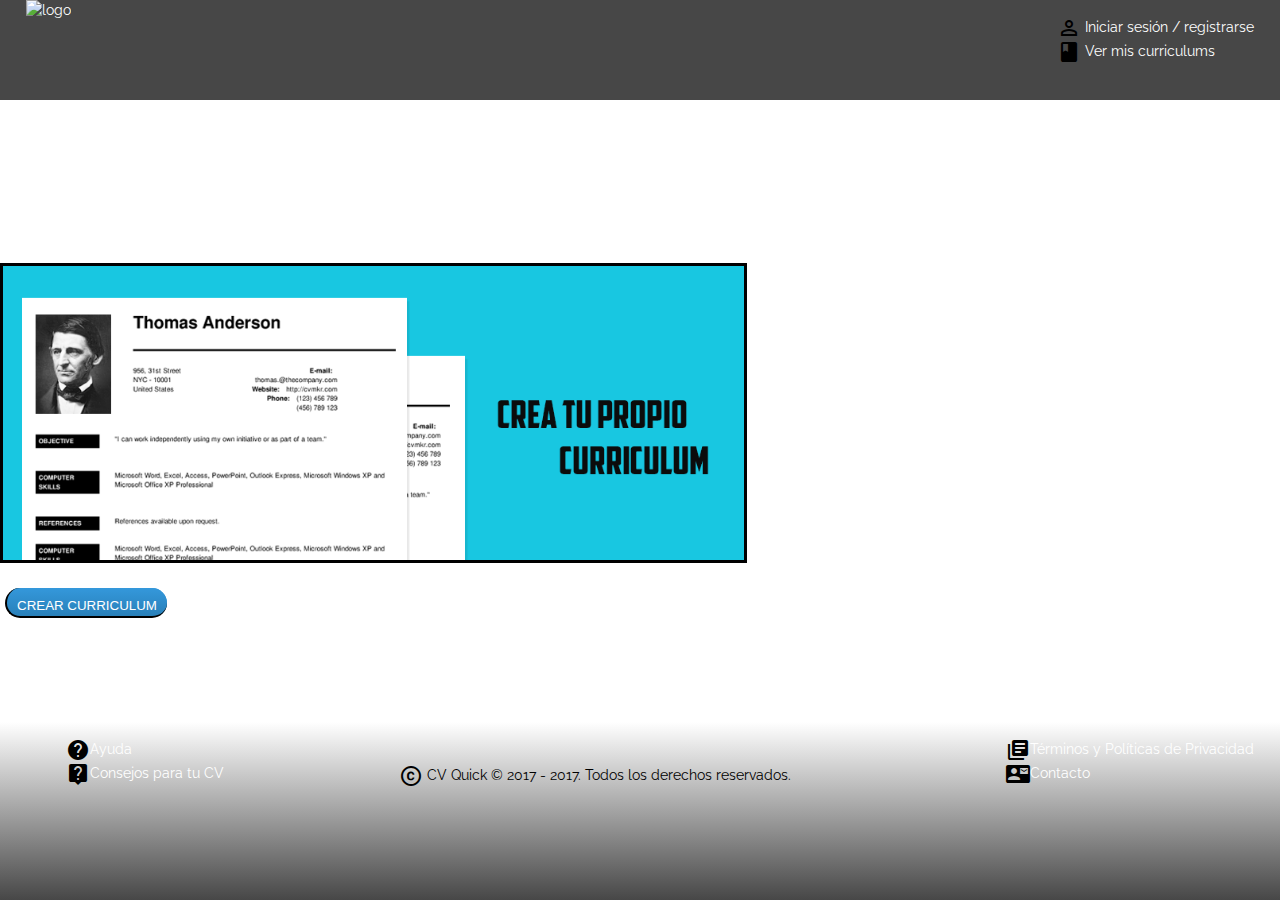
==== index.html @ f36a418d "arreglado footer y añadido icono" ====
<!DOCTYPE html>
<html lang="es_ES">
<head>
    <meta charset="UTF-8">
    <title>Index</title>
    <link rel="stylesheet" href="css/style.css">
    <link rel="stylesheet" type="text/css" href="//fonts.googleapis.com/css?family=Raleway" />
    <link href="https://fonts.googleapis.com/icon?family=Material+Icons"
          rel="stylesheet">
    <link rel="icon" type="image/png" href="images/logo.png" />
</head>
<body  >
<section id="SectionHeader">
    <header id="MainHeader">
        <div class="logo">
            <a href="index.html" class="logo">
                <img src="images/logo.png" alt="logo" class="logo">
            </a>
        </div>
        <div class="navegacion-principal">
            <nav class="nav navegacion-principal" id="MenuNavegacion">
                <ul>
                    <li><i class="material-icons">perm_identity</i><a href="login.html"> Iniciar sesión /
                        registrarse </a></li>
                    <li><i class="material-icons">book</i><a href="mis_curriculums.html"> Ver mis curriculums </a></li>
                </ul>
            </nav>
        </div>
    </header>
</section>

    <div class="slider">
        <ul>
            <li><img src="images/ImagenSlider1.png" alt=""></li>
            <li><img src="images/ImagenSlider2.png" alt=""></li>
            <li><img src="images/ImagenSlider3.png" alt=""></li>
            <li><img src="images/ImagenSlider4.png" alt=""></li>            
        </ul>
        <input type="submit" value="CREAR CURRICULUM" onclick = "location='Formulario.html'"/>
    </div>


<section id="SectionFooter">
    <footer>
        <div class="content friendly">
            <ul class="links">
                <li><i class="material-icons">help</i><a href="#">Ayuda</a></li>
                <li><i class="material-icons">live_help</i><a href="#">Consejos para tu CV</a></li>
            </ul>
        </div>
        <div class="reserved">
            <p class="copyright">
                <i class="material-icons">copyright</i> <span translate="no ">CV Quick</span> © 2017 -
                2017. Todos
                los derechos reservados.
            </p>
        </div>
        <div class="bar">
            <div class="content">
                <!--Aqui usamos el 'translate=no' para lo que es nuestra Marca, no queremos que la traduzca-->
                <ul class="terminos">
                    <li><i class="material-icons">library_books</i><a href="#">Términos y Políticas de
                        Privacidad</a>
                    </li>
                    <li><i class="material-icons">contact_mail</i><a href="contacto.html">Contacto</a></li>
                </ul>
            </div>
        </div>
    </footer>
</section></body>
</body>
</html>
---- css/style.css ----
html {
    height: 100%;
    box-sizing: border-box;
}

*,
*:before,
*:after {
    box-sizing: inherit;
}

body {
    position: relative;
    margin: 0;
    min-height: 100%;
    display: grid;
    grid-template-columns: repeat(12, 1fr);
    background-image: url("../images/fondoformulario.png");
}

/*
Al header le damos toda una fila, dividimos sus elementos y le damos un gradiente de negro a blanco.
 */
#SectionHeader {
    grid-column: 1 / span 12;

    height: 100px;

    background: #474747; /* For browsers that do not support gradients */
    /*background: -webkit-linear-gradient(black, darkgrey, white); !* For Safari 5.1 to 6.0 *!*/
    /*background: -o-linear-gradient(black, darkgrey, white); !* For Opera 11.1 to 12.0 *!*/
    /*background: -moz-linear-gradient(black, darkgrey, white); !* For Firefox 3.6 to 15 *!*/
    /*background: linear-gradient(black, darkgrey, white); !* Standard syntax *!*/

}

header {

    display: flex;
    align-items: flex-start;
    justify-content: space-between;

    padding: 0 2%;
}

#SectionFooter {
    margin-top: 50px;
    justify-content: space-between;

    grid-column-start: 1;
    grid-column-end: 13;

    background: #474747; /* For browsers that do not support gradients */
    background: -webkit-linear-gradient(rgba(71, 71, 71, 0), #474747); /* For Safari 5.1 to 6.0 */
    background: -o-linear-gradient(rgba(71, 71, 71, 0), #474747); /* For Opera 11.1 to 12.0 */
    background: -moz-linear-gradient(rgba(71, 71, 71, 0), #474747); /* For Firefox 3.6 to 15 */
    background: linear-gradient(rgba(71, 71, 71, 0), #474747); /* Standard syntax */
}

Footer {
    display: flex;
    align-items: flex-end;
    justify-content: space-between;

    padding: 0 2%;

}

#SectionContainer {
    grid-column: 3 / 11;
    color: white;
}

.logo {
    max-width: 100px;
    width: 90%;
}

li.title {
    font-size: 2em;
    list-style: none;
}

.links li a, .terminos li a, .navegacion-principal ul li a {
    color: white;
}

.links li, .terminos li, .navegacion-principal ul li {
    list-style: none;
}

.links li a:hover, .terminos li a:hover, .navegacion-principal ul li a:hover {
    color: blue;
}

.form-group {
    display: flex;
    align-items: flex-start;
    justify-content: space-between;
    color: white;
}

.titulo-form {
    width: 35%;
}

.inputs-form {
    width: 65%;
}

input {
    text-align: center;
    border-top: 0;
    border-style: solid none solid solid
}

table {
    width: 100%;
    text-align: center;
    border-collapse: collapse;
}

.titulo-tabla {
    padding-bottom: 1em;
    border-bottom: 5px solid black;;
    border-collapse: collapse;
}

#Contacto {
    width: 100%;
    display: flex;
    justify-content: space-between;
}

.subsection {
    margin-top: 1em;
    color: white;
}

.subsection-contacto {
    width: 45%;
}

fieldset {
    height: 100%;
}

#FormularioContacto {
    height: 100%;
}

.derecha {
    float: right;
    clear: both;
}

.izquierda {
    float: left;
    clear: both;
}

.add, .submit {
    width: 20%;
}

input {
    height: 30px;
    margin: 5px;
}

i {
    vertical-align: middle;
}

a {
    color: white;
    text-decoration: none;
}

a:hover {
    color: blue;
}

a:visited {
    color: none;
}

/*// Definicion de todos los botones e input tipo submit*/
button, input[type=submit] {
    background: #3498db;
    background-image: -webkit-linear-gradient(top, #3498db, #2980b9);
    background-image: -moz-linear-gradient(top, #3498db, #2980b9);
    background-image: -ms-linear-gradient(top, #3498db, #2980b9);
    background-image: -o-linear-gradient(top, #3498db, #2980b9);
    background-image: linear-gradient(to bottom, #3498db, #2980b9);
    -webkit-border-radius: 28;
    -moz-border-radius: 28;
    border-radius: 28px;
    color: #ffffff;
    padding: 10px 10px 10px 10px;
    text-decoration: none;
}

button:hover, input[type=submit]:hover {
    background: #3cb0fd;
    background-image: -webkit-linear-gradient(top, #3cb0fd, #3498db);
    background-image: -moz-linear-gradient(top, #3cb0fd, #3498db);
    background-image: -ms-linear-gradient(top, #3cb0fd, #3498db);
    background-image: -o-linear-gradient(top, #3cb0fd, #3498db);
    background-image: linear-gradient(to bottom, #3cb0fd, #3498db);
    text-decoration: none;
}

p, label, td, a {
    font-family: Raleway;
    font-size: 14px;
    font-style: normal;
    font-variant: normal;
    font-weight: 400;
    line-height: 20px;
}

.subsection {
    border: solid black;
    background-color: rgba(237, 227, 255, 0.3);
    padding: 2em;
    margin: 2em
}

h3.title {
    text-align: center;
}

.submit {
    margin-left:3em;
}

.reserved{
    justify-content: center;
}

.slider{
    width: 700%;
    margin: auto;
    overflow: hidden;
    display:block;
    position:relative;
}

.slider ul{
    display: flex;
    padding : 0;
    width: 400%;

    animation: cambio 20s infinite;
}

.slider li{
    width: 100%;
    list-style: none;
}

.slider img{
    width: 100%;
    border: solid black;

}

@keyframes cambio {
    0% { margin-left: 0; }
    20% { margin-left: 0; }

    25% { margin-left: -100%; }
    45% { margin-left: -100%; }

    50% { margin-left: -200%; }
    70% { margin-left: -200%; }

    75% { margin-left:  -300%; }
    100% { margin-left: -300%; }
}

.slider{
    justify-self: center;
}
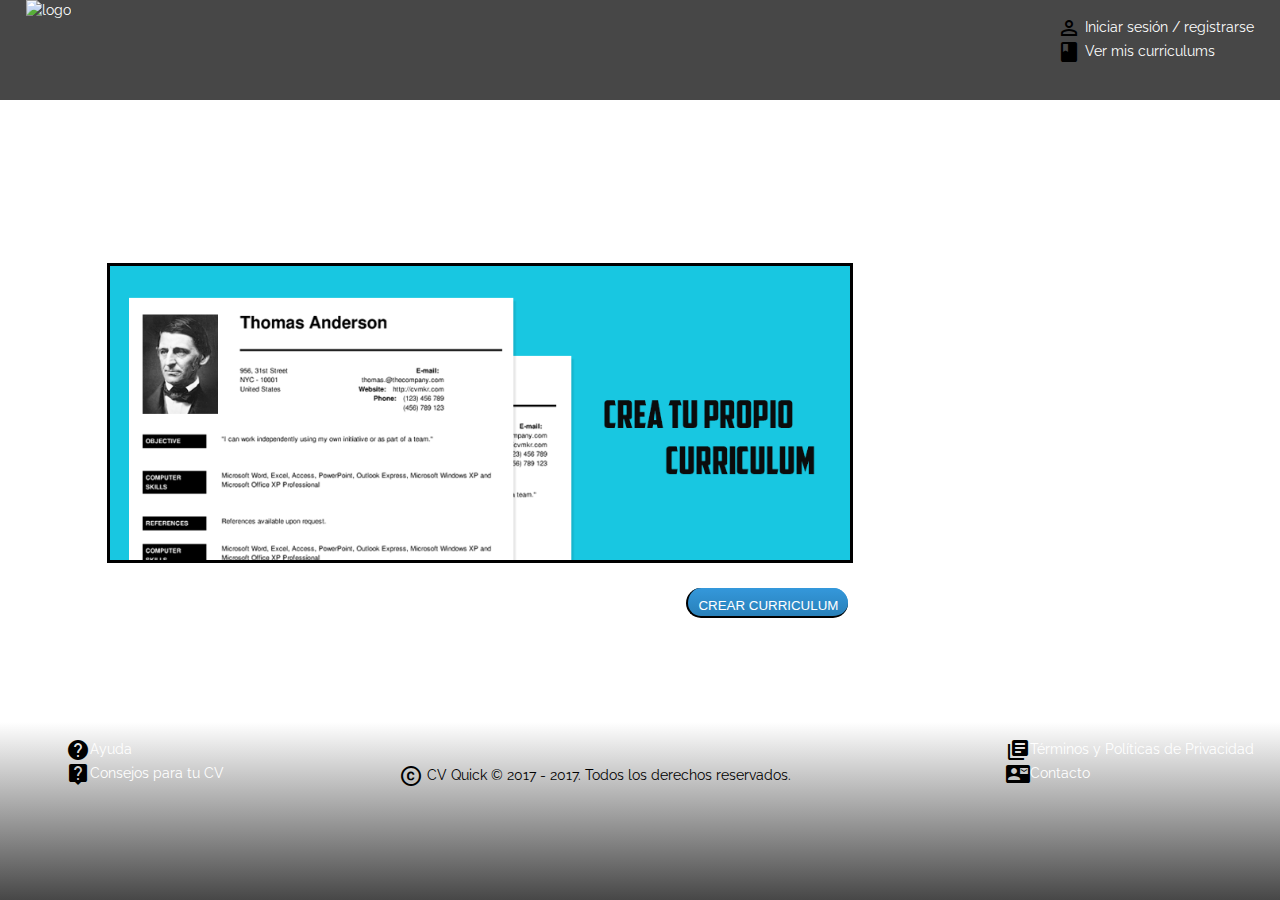
==== commit 275013e1: "make it better" ====
--- a/index.html
+++ b/index.html
@@ -1,72 +1,77 @@
 <!DOCTYPE html>
 <html lang="es_ES">
 <head>
-    <meta charset="UTF-8">
-    <title>Index</title>
-    <link rel="stylesheet" href="css/style.css">
-    <link rel="stylesheet" type="text/css" href="//fonts.googleapis.com/css?family=Raleway" />
-    <link href="https://fonts.googleapis.com/icon?family=Material+Icons"
-          rel="stylesheet">
-    <link rel="icon" type="image/png" href="images/logo.png" />
+  <meta charset="UTF-8">
+  <title>Index</title>
+  <link rel="stylesheet" href="css/style.css">
+  <link rel="stylesheet" type="text/css" href="//fonts.googleapis.com/css?family=Raleway"/>
+  <link href="https://fonts.googleapis.com/icon?family=Material+Icons"
+        rel="stylesheet">
+  <link rel="icon" type="image/png" href="images/logo.png"/>
 </head>
-<body  >
+<body>
 <section id="SectionHeader">
-    <header id="MainHeader">
-        <div class="logo">
-            <a href="index.html" class="logo">
-                <img src="images/logo.png" alt="logo" class="logo">
-            </a>
-        </div>
-        <div class="navegacion-principal">
-            <nav class="nav navegacion-principal" id="MenuNavegacion">
-                <ul>
-                    <li><i class="material-icons">perm_identity</i><a href="login.html"> Iniciar sesión /
-                        registrarse </a></li>
-                    <li><i class="material-icons">book</i><a href="mis_curriculums.html"> Ver mis curriculums </a></li>
-                </ul>
-            </nav>
-        </div>
-    </header>
+  <header id="MainHeader">
+    <div class="logo">
+      <a href="index.html" class="logo">
+        <img src="images/logo.png" alt="logo" class="logo">
+      </a>
+    </div>
+    <div class="navegacion-principal">
+      <nav class="nav navegacion-principal" id="MenuNavegacion">
+        <ul>
+          <li><i class="material-icons">perm_identity</i><a href="login.html"> Iniciar sesión /
+            registrarse </a></li>
+          <li><i class="material-icons">book</i><a href="mis_curriculums.html"> Ver mis
+            curriculums </a></li>
+        </ul>
+      </nav>
+    </div>
+  </header>
 </section>
 
-    <div class="slider">
-        <ul>
-            <li><img src="images/ImagenSlider1.png" alt=""></li>
-            <li><img src="images/ImagenSlider2.png" alt=""></li>
-            <li><img src="images/ImagenSlider3.png" alt=""></li>
-            <li><img src="images/ImagenSlider4.png" alt=""></li>            
-        </ul>
-        <input type="submit" value="CREAR CURRICULUM" onclick = "location='Formulario.html'"/>
-    </div>
+
+  <div class="slider">
+    <ul>
+      <li><img src="images/ImagenSlider1.png" alt=""></li>
+      <li><img src="images/ImagenSlider2.png" alt=""></li>
+      <li><img src="images/ImagenSlider3.png" alt=""></li>
+      <li><img src="images/ImagenSlider4.png" alt=""></li>
+    </ul>
+    <input type="submit" class="derecha" value="CREAR CURRICULUM"
+           onclick="location='Formulario.html'"/>
+
+</div>
 
 
 <section id="SectionFooter">
-    <footer>
-        <div class="content friendly">
-            <ul class="links">
-                <li><i class="material-icons">help</i><a href="#">Ayuda</a></li>
-                <li><i class="material-icons">live_help</i><a href="#">Consejos para tu CV</a></li>
-            </ul>
-        </div>
-        <div class="reserved">
-            <p class="copyright">
-                <i class="material-icons">copyright</i> <span translate="no ">CV Quick</span> © 2017 -
-                2017. Todos
-                los derechos reservados.
-            </p>
-        </div>
-        <div class="bar">
-            <div class="content">
-                <!--Aqui usamos el 'translate=no' para lo que es nuestra Marca, no queremos que la traduzca-->
-                <ul class="terminos">
-                    <li><i class="material-icons">library_books</i><a href="#">Términos y Políticas de
-                        Privacidad</a>
-                    </li>
-                    <li><i class="material-icons">contact_mail</i><a href="contacto.html">Contacto</a></li>
-                </ul>
-            </div>
-        </div>
-    </footer>
-</section></body>
+  <footer>
+    <div class="content friendly">
+      <ul class="links">
+        <li><i class="material-icons">help</i><a href="#">Ayuda</a></li>
+        <li><i class="material-icons">live_help</i><a href="#">Consejos para tu CV</a></li>
+      </ul>
+    </div>
+    <div class="reserved">
+      <p class="copyright">
+        <i class="material-icons">copyright</i> <span translate="no ">CV Quick</span> © 2017 -
+        2017. Todos
+        los derechos reservados.
+      </p>
+    </div>
+    <div class="bar">
+      <div class="content">
+        <!--Aqui usamos el 'translate=no' para lo que es nuestra Marca, no queremos que la traduzca-->
+        <ul class="terminos">
+          <li><i class="material-icons">library_books</i><a href="#">Términos y Políticas de
+            Privacidad</a>
+          </li>
+          <li><i class="material-icons">contact_mail</i><a href="contacto.html">Contacto</a></li>
+        </ul>
+      </div>
+    </div>
+  </footer>
+</section>
+</body>
 </body>
 </html>--- a/css/style.css
+++ b/css/style.css
@@ -1,286 +1,300 @@
 
 html {
-    height: 100%;
-    box-sizing: border-box;
+  height: 100%;
+  box-sizing: border-box;
 }
 
 *,
 *:before,
 *:after {
-    box-sizing: inherit;
+  box-sizing: inherit;
 }
 
 body {
-    position: relative;
-    margin: 0;
-    min-height: 100%;
-    display: grid;
-    grid-template-columns: repeat(12, 1fr);
-    background-image: url("../images/fondoformulario.png");
+  position: relative;
+  margin: 0;
+  min-height: 100%;
+  display: grid;
+  grid-template-columns: repeat(12, 1fr);
+  background-image: url("../images/fondoformulario.png");
 }
 
 /*
 Al header le damos toda una fila, dividimos sus elementos y le damos un gradiente de negro a blanco.
  */
 #SectionHeader {
-    grid-column: 1 / span 12;
-
-    height: 100px;
-
-    background: #474747; /* For browsers that do not support gradients */
-    /*background: -webkit-linear-gradient(black, darkgrey, white); !* For Safari 5.1 to 6.0 *!*/
-    /*background: -o-linear-gradient(black, darkgrey, white); !* For Opera 11.1 to 12.0 *!*/
-    /*background: -moz-linear-gradient(black, darkgrey, white); !* For Firefox 3.6 to 15 *!*/
-    /*background: linear-gradient(black, darkgrey, white); !* Standard syntax *!*/
+  grid-column: 1 / span 12;
+
+  height: 100px;
+
+  background: #474747; /* For browsers that do not support gradients */
+  /*background: -webkit-linear-gradient(black, darkgrey, white); !* For Safari 5.1 to 6.0 *!*/
+  /*background: -o-linear-gradient(black, darkgrey, white); !* For Opera 11.1 to 12.0 *!*/
+  /*background: -moz-linear-gradient(black, darkgrey, white); !* For Firefox 3.6 to 15 *!*/
+  /*background: linear-gradient(black, darkgrey, white); !* Standard syntax *!*/
 
 }
 
 header {
 
-    display: flex;
-    align-items: flex-start;
-    justify-content: space-between;
-
-    padding: 0 2%;
+  display: flex;
+  align-items: flex-start;
+  justify-content: space-between;
+
+  padding: 0 2%;
 }
 
 #SectionFooter {
-    margin-top: 50px;
-    justify-content: space-between;
-
-    grid-column-start: 1;
-    grid-column-end: 13;
-
-    background: #474747; /* For browsers that do not support gradients */
-    background: -webkit-linear-gradient(rgba(71, 71, 71, 0), #474747); /* For Safari 5.1 to 6.0 */
-    background: -o-linear-gradient(rgba(71, 71, 71, 0), #474747); /* For Opera 11.1 to 12.0 */
-    background: -moz-linear-gradient(rgba(71, 71, 71, 0), #474747); /* For Firefox 3.6 to 15 */
-    background: linear-gradient(rgba(71, 71, 71, 0), #474747); /* Standard syntax */
+  margin-top: 50px;
+  justify-content: space-between;
+
+  grid-column-start: 1;
+  grid-column-end: 13;
+
+  background: #474747; /* For browsers that do not support gradients */
+  background: -webkit-linear-gradient(rgba(71, 71, 71, 0), #474747); /* For Safari 5.1 to 6.0 */
+  background: -o-linear-gradient(rgba(71, 71, 71, 0), #474747); /* For Opera 11.1 to 12.0 */
+  background: -moz-linear-gradient(rgba(71, 71, 71, 0), #474747); /* For Firefox 3.6 to 15 */
+  background: linear-gradient(rgba(71, 71, 71, 0), #474747); /* Standard syntax */
 }
 
 Footer {
-    display: flex;
-    align-items: flex-end;
-    justify-content: space-between;
-
-    padding: 0 2%;
+  display: flex;
+  align-items: flex-end;
+  justify-content: space-between;
+
+  padding: 0 2%;
 
 }
 
 #SectionContainer {
-    grid-column: 3 / 11;
-    color: white;
+  grid-column: 3 / 11;
+  color: white;
 }
 
 .logo {
-    max-width: 100px;
-    width: 90%;
+  max-width: 100px;
+  width: 90%;
 }
 
 li.title {
-    font-size: 2em;
-    list-style: none;
+  font-size: 2em;
+  list-style: none;
 }
 
 .links li a, .terminos li a, .navegacion-principal ul li a {
-    color: white;
+  color: white;
 }
 
 .links li, .terminos li, .navegacion-principal ul li {
-    list-style: none;
+  list-style: none;
 }
 
 .links li a:hover, .terminos li a:hover, .navegacion-principal ul li a:hover {
-    color: blue;
+  color: blue;
 }
 
 .form-group {
-    display: flex;
-    align-items: flex-start;
-    justify-content: space-between;
-    color: white;
+  display: flex;
+  align-items: flex-start;
+  justify-content: space-between;
+  color: white;
 }
 
 .titulo-form {
-    width: 35%;
+  width: 35%;
 }
 
 .inputs-form {
-    width: 65%;
+  width: 65%;
 }
 
 input {
-    text-align: center;
-    border-top: 0;
-    border-style: solid none solid solid
+  text-align: center;
+  border-top: 0;
+  border-style: solid none solid solid
 }
 
 table {
-    width: 100%;
-    text-align: center;
-    border-collapse: collapse;
+  width: 100%;
+  text-align: center;
+  border-collapse: collapse;
 }
 
 .titulo-tabla {
-    padding-bottom: 1em;
-    border-bottom: 5px solid black;;
-    border-collapse: collapse;
+  padding-bottom: 1em;
+  border-bottom: 5px solid black;;
+  border-collapse: collapse;
 }
 
 #Contacto {
-    width: 100%;
-    display: flex;
-    justify-content: space-between;
+  width: 100%;
+  display: flex;
+  justify-content: space-between;
 }
 
 .subsection {
-    margin-top: 1em;
-    color: white;
+  margin-top: 1em;
+  color: white;
 }
 
 .subsection-contacto {
-    width: 45%;
+  width: 45%;
 }
 
 fieldset {
-    height: 100%;
+  height: 100%;
 }
 
 #FormularioContacto {
-    height: 100%;
+  height: 100%;
 }
 
 .derecha {
-    float: right;
-    clear: both;
+  float: right;
+  clear: both;
 }
 
 .izquierda {
-    float: left;
-    clear: both;
+  float: left;
+  clear: both;
 }
 
 .add, .submit {
-    width: 20%;
+  width: 20%;
 }
 
 input {
-    height: 30px;
-    margin: 5px;
+  height: 30px;
+  margin: 5px;
 }
 
 i {
-    vertical-align: middle;
+  vertical-align: middle;
 }
 
 a {
-    color: white;
-    text-decoration: none;
+  color: white;
+  text-decoration: none;
 }
 
 a:hover {
-    color: blue;
+  color: blue;
 }
 
 a:visited {
-    color: none;
+  color: none;
 }
 
 /*// Definicion de todos los botones e input tipo submit*/
 button, input[type=submit] {
-    background: #3498db;
-    background-image: -webkit-linear-gradient(top, #3498db, #2980b9);
-    background-image: -moz-linear-gradient(top, #3498db, #2980b9);
-    background-image: -ms-linear-gradient(top, #3498db, #2980b9);
-    background-image: -o-linear-gradient(top, #3498db, #2980b9);
-    background-image: linear-gradient(to bottom, #3498db, #2980b9);
-    -webkit-border-radius: 28;
-    -moz-border-radius: 28;
-    border-radius: 28px;
-    color: #ffffff;
-    padding: 10px 10px 10px 10px;
-    text-decoration: none;
+  background: #3498db;
+  background-image: -webkit-linear-gradient(top, #3498db, #2980b9);
+  background-image: -moz-linear-gradient(top, #3498db, #2980b9);
+  background-image: -ms-linear-gradient(top, #3498db, #2980b9);
+  background-image: -o-linear-gradient(top, #3498db, #2980b9);
+  background-image: linear-gradient(to bottom, #3498db, #2980b9);
+  -webkit-border-radius: 28;
+  -moz-border-radius: 28;
+  border-radius: 28px;
+  color: #ffffff;
+  padding: 10px 10px 10px 10px;
+  text-decoration: none;
 }
 
 button:hover, input[type=submit]:hover {
-    background: #3cb0fd;
-    background-image: -webkit-linear-gradient(top, #3cb0fd, #3498db);
-    background-image: -moz-linear-gradient(top, #3cb0fd, #3498db);
-    background-image: -ms-linear-gradient(top, #3cb0fd, #3498db);
-    background-image: -o-linear-gradient(top, #3cb0fd, #3498db);
-    background-image: linear-gradient(to bottom, #3cb0fd, #3498db);
-    text-decoration: none;
+  background: #3cb0fd;
+  background-image: -webkit-linear-gradient(top, #3cb0fd, #3498db);
+  background-image: -moz-linear-gradient(top, #3cb0fd, #3498db);
+  background-image: -ms-linear-gradient(top, #3cb0fd, #3498db);
+  background-image: -o-linear-gradient(top, #3cb0fd, #3498db);
+  background-image: linear-gradient(to bottom, #3cb0fd, #3498db);
+  text-decoration: none;
 }
 
 p, label, td, a {
-    font-family: Raleway;
-    font-size: 14px;
-    font-style: normal;
-    font-variant: normal;
-    font-weight: 400;
-    line-height: 20px;
-}
-
-.subsection {
-    border: solid black;
-    background-color: rgba(237, 227, 255, 0.3);
-    padding: 2em;
-    margin: 2em
+  font-family: Raleway;
+  font-size: 14px;
+  font-style: normal;
+  font-variant: normal;
+  font-weight: 400;
+  line-height: 20px;
+}
+
+.subsection, #Contacto {
+  border: solid black;
+  background-color: rgba(237, 227, 255, 0.3);
+  padding: 2em;
+  margin: 2em
 }
 
 h3.title {
-    text-align: center;
+  text-align: center;
 }
 
 .submit {
-    margin-left:3em;
-}
-
-.reserved{
-    justify-content: center;
-}
-
-.slider{
-    width: 700%;
-    margin: auto;
-    overflow: hidden;
-    display:block;
-    position:relative;
-}
-
-.slider ul{
-    display: flex;
-    padding : 0;
-    width: 400%;
-
-    animation: cambio 20s infinite;
-}
-
-.slider li{
-    width: 100%;
-    list-style: none;
-}
-
-.slider img{
-    width: 100%;
-    border: solid black;
+  margin-left: 3em;
+}
+
+.reserved {
+  justify-content: center;
+}
+
+
+.slider {
+  width: 700%;
+  margin: auto;
+  overflow: hidden;
+  display: inline-block;
+  grid-column-start: 2;
+}
+
+.slider ul {
+  display: flex;
+  padding: 0;
+  width: 400%;
+
+  animation: cambio 20s infinite;
+}
+
+.slider li {
+  width: 100%;
+  list-style: none;
+}
+
+.slider img {
+  width: 100%;
+  border: solid black;
 
 }
 
 @keyframes cambio {
-    0% { margin-left: 0; }
-    20% { margin-left: 0; }
-
-    25% { margin-left: -100%; }
-    45% { margin-left: -100%; }
-
-    50% { margin-left: -200%; }
-    70% { margin-left: -200%; }
-
-    75% { margin-left:  -300%; }
-    100% { margin-left: -300%; }
-}
-
-.slider{
-    justify-self: center;
-}+  0% {
+    margin-left: 0;
+  }
+  20% {
+    margin-left: 0;
+  }
+
+  25% {
+    margin-left: -100%;
+  }
+  45% {
+    margin-left: -100%;
+  }
+
+  50% {
+    margin-left: -200%;
+  }
+  70% {
+    margin-left: -200%;
+  }
+
+  75% {
+    margin-left: -300%;
+  }
+  100% {
+    margin-left: -300%;
+  }
+}
+
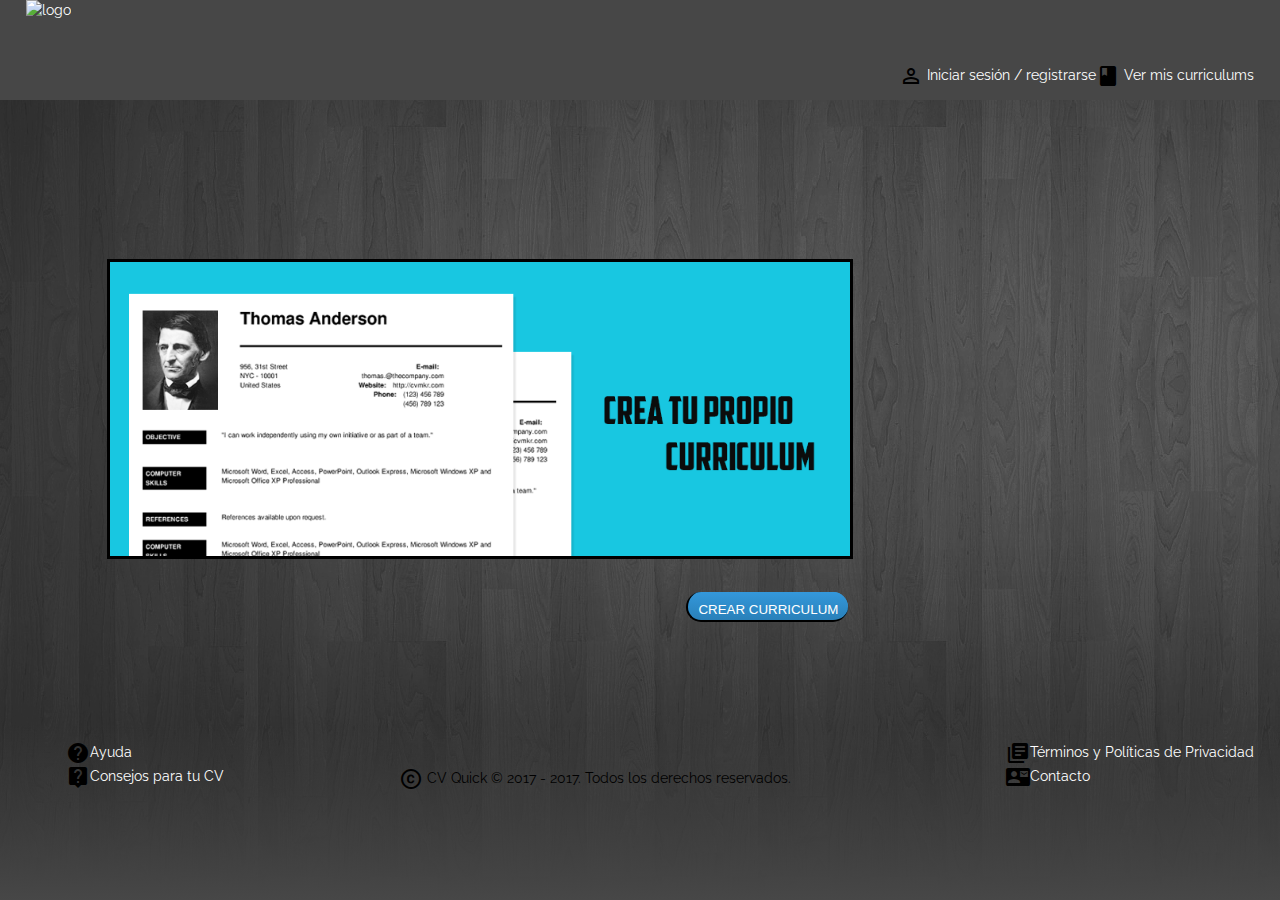
==== commit e53f6d8d: "Merge pull request #80 from CvQuick/Paginaayuda" ====
--- a/index.html
+++ b/index.html
@@ -48,7 +48,7 @@
   <footer>
     <div class="content friendly">
       <ul class="links">
-        <li><i class="material-icons">help</i><a href="#">Ayuda</a></li>
+        <li><i class="material-icons">help</i><a href="ayuda.html">Ayuda</a></li>
         <li><i class="material-icons">live_help</i><a href="#">Consejos para tu CV</a></li>
       </ul>
     </div>
@@ -74,4 +74,4 @@
 </section>
 </body>
 </body>
-</html>+</html>
--- a/css/style.css
+++ b/css/style.css
@@ -16,7 +16,7 @@
   min-height: 100%;
   display: grid;
   grid-template-columns: repeat(12, 1fr);
-  background-image: url("../images/fondoformulario.png");
+  background-image: url("../images/fondoForm.png");
 }
 
 /*
@@ -96,7 +96,7 @@
 
 .form-group {
   display: flex;
-  align-items: flex-start;
+  align-items: center;
   justify-content: space-between;
   color: white;
 }
@@ -200,6 +200,7 @@
   color: #ffffff;
   padding: 10px 10px 10px 10px;
   text-decoration: none;
+  margin-top: 1em;
 }
 
 button:hover, input[type=submit]:hover {
@@ -233,7 +234,7 @@
 }
 
 .submit {
-  margin-left: 3em;
+  margin-right: 3em;
 }
 
 .reserved {
@@ -267,6 +268,10 @@
   border: solid black;
 
 }
+nav>ul{
+  margin-top: 4em;
+  display: flex;
+}
 
 @keyframes cambio {
   0% {
@@ -298,3 +303,12 @@
   }
 }
 
+.logo {
+    overflow: hidden;
+    transition-duration: 0.8s;
+    transition-property: transform;
+}
+.logo:hover {
+    transform: rotate(360deg);
+    -webkit-transform: rotate(360deg);
+}
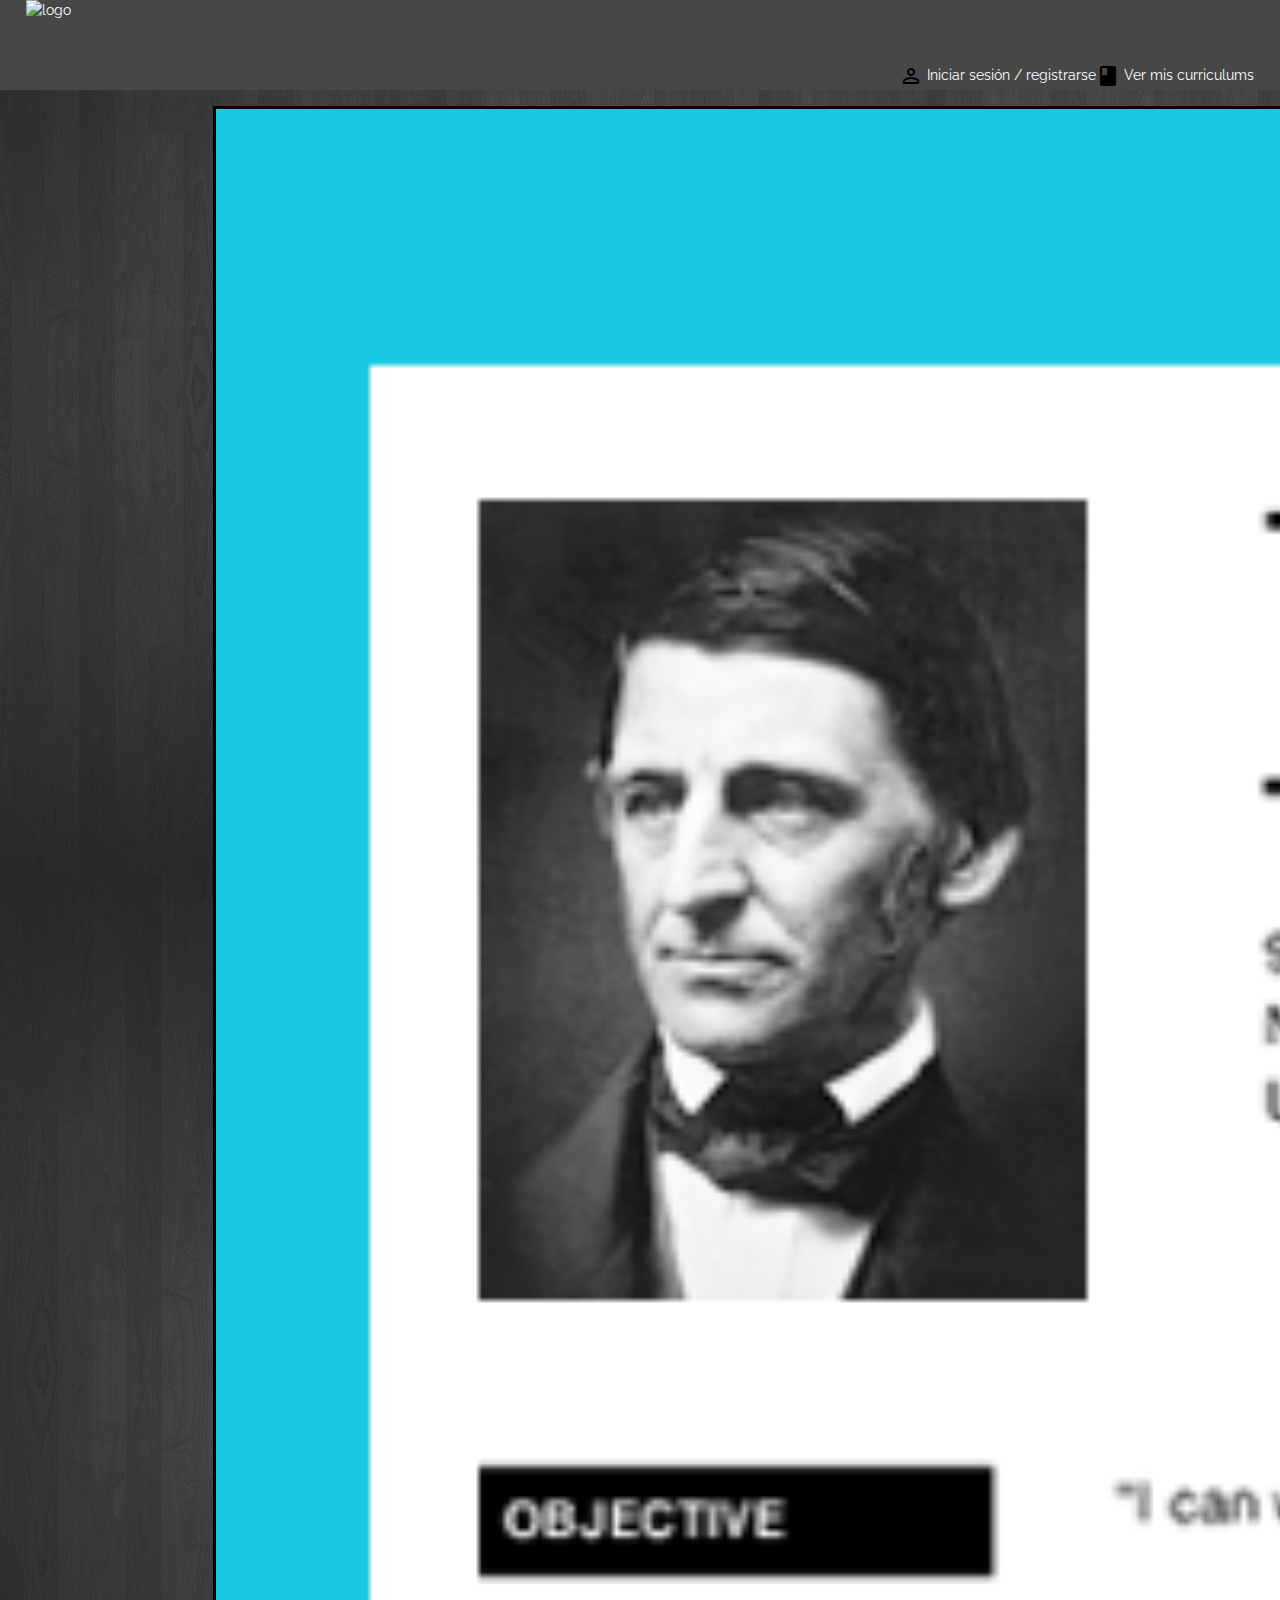
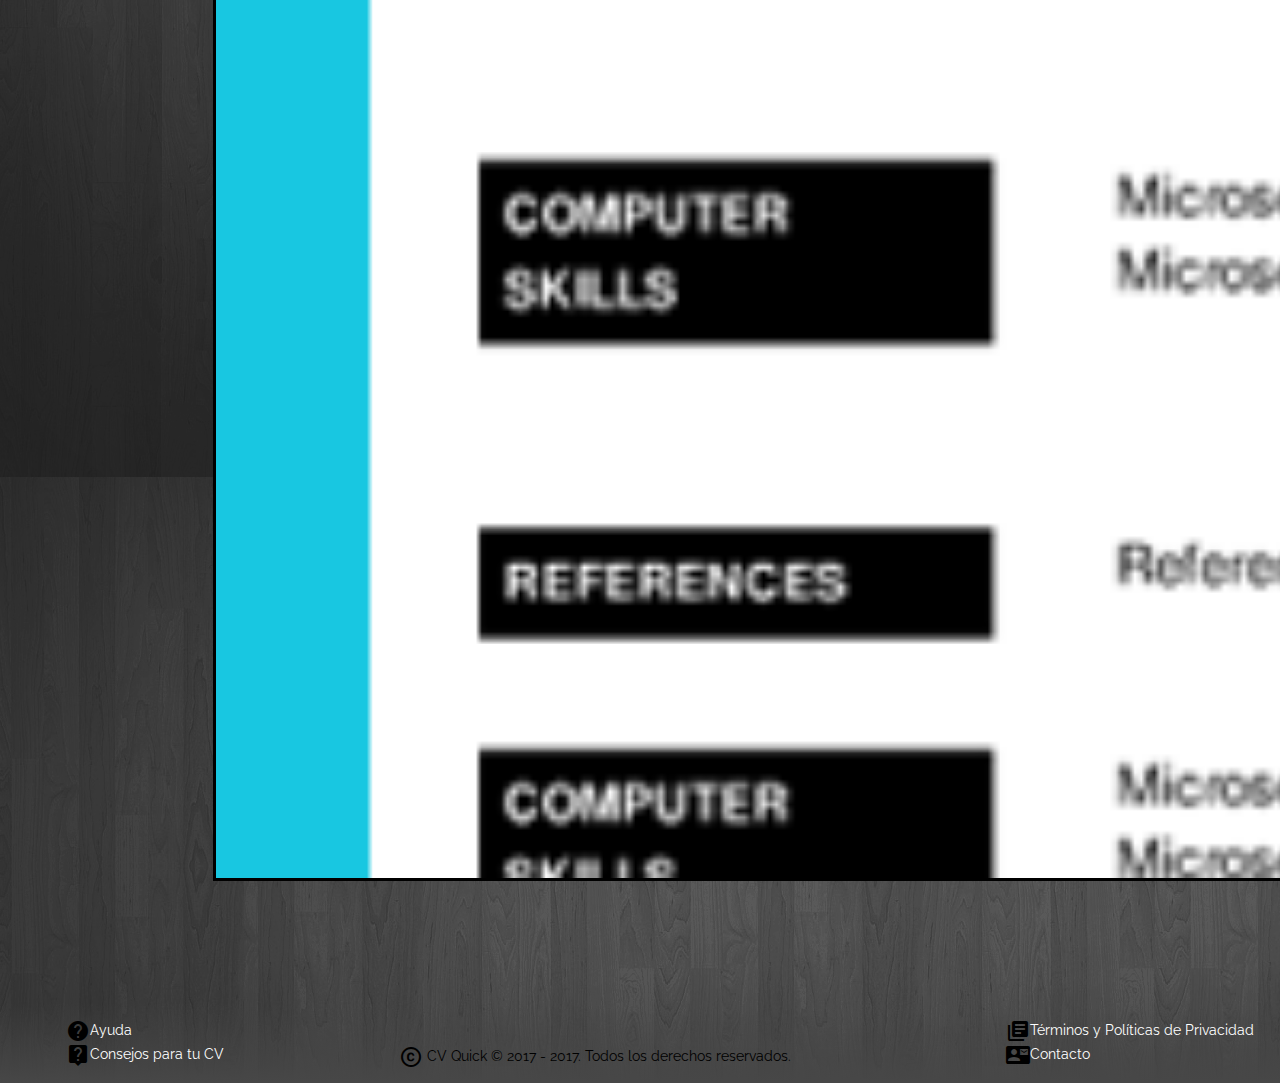
==== commit 1fb8d901: "el slider del index se ha colocalo dentro de un section con id=SectionContainer" ====
--- a/index.html
+++ b/index.html
@@ -1,76 +1,76 @@
 <!DOCTYPE html>
 <html lang="es_ES">
 <head>
-  <meta charset="UTF-8">
-  <title>Index</title>
-  <link rel="stylesheet" href="css/style.css">
-  <link rel="stylesheet" type="text/css" href="//fonts.googleapis.com/css?family=Raleway"/>
-  <link href="https://fonts.googleapis.com/icon?family=Material+Icons"
-        rel="stylesheet">
-  <link rel="icon" type="image/png" href="images/logo.png"/>
+    <meta charset="UTF-8">
+    <title>Index</title>
+    <link rel="stylesheet" href="css/style.css">
+    <link rel="stylesheet" type="text/css" href="//fonts.googleapis.com/css?family=Raleway"/>
+    <link href="https://fonts.googleapis.com/icon?family=Material+Icons"
+          rel="stylesheet">
+    <link rel="icon" type="image/png" href="images/logo.png"/>
 </head>
 <body>
 <section id="SectionHeader">
-  <header id="MainHeader">
-    <div class="logo">
-      <a href="index.html" class="logo">
-        <img src="images/logo.png" alt="logo" class="logo">
-      </a>
-    </div>
-    <div class="navegacion-principal">
-      <nav class="nav navegacion-principal" id="MenuNavegacion">
-        <ul>
-          <li><i class="material-icons">perm_identity</i><a href="login.html"> Iniciar sesión /
-            registrarse </a></li>
-          <li><i class="material-icons">book</i><a href="mis_curriculums.html"> Ver mis
-            curriculums </a></li>
-        </ul>
-      </nav>
-    </div>
-  </header>
+    <header id="MainHeader">
+        <div class="logo">
+            <a href="index.html" class="logo">
+                <img src="images/logo.png" alt="logo" class="logo">
+            </a>
+        </div>
+        <div class="navegacion-principal">
+            <nav class="nav navegacion-principal" id="MenuNavegacion">
+                <ul>
+                    <li><i class="material-icons">perm_identity</i><a href="login.html"> Iniciar sesión /
+                        registrarse </a></li>
+                    <li><i class="material-icons">book</i><a href="mis_curriculums.html"> Ver mis
+                        curriculums </a></li>
+                </ul>
+            </nav>
+        </div>
+    </header>
 </section>
 
+<section id="SectionContainer">
+    <div class="slider">
+        <ul>
+            <li><img src="images/ImagenSlider1.png" alt=""></li>
+            <li><img src="images/ImagenSlider2.png" alt=""></li>
+            <li><img src="images/ImagenSlider3.png" alt=""></li>
+            <li><img src="images/ImagenSlider4.png" alt=""></li>
+        </ul>
+        <input type="submit" class="derecha" value="CREAR CURRICULUM"
+               onclick="location='Formulario.html'"/>
 
-  <div class="slider">
-    <ul>
-      <li><img src="images/ImagenSlider1.png" alt=""></li>
-      <li><img src="images/ImagenSlider2.png" alt=""></li>
-      <li><img src="images/ImagenSlider3.png" alt=""></li>
-      <li><img src="images/ImagenSlider4.png" alt=""></li>
-    </ul>
-    <input type="submit" class="derecha" value="CREAR CURRICULUM"
-           onclick="location='Formulario.html'"/>
-
-</div>
-
+    </div>
+</section>
 
 <section id="SectionFooter">
-  <footer>
-    <div class="content friendly">
-      <ul class="links">
-        <li><i class="material-icons">help</i><a href="ayuda.html">Ayuda</a></li>
-        <li><i class="material-icons">live_help</i><a href="#">Consejos para tu CV</a></li>
-      </ul>
-    </div>
-    <div class="reserved">
-      <p class="copyright">
-        <i class="material-icons">copyright</i> <span translate="no ">CV Quick</span> © 2017 -
-        2017. Todos
-        los derechos reservados.
-      </p>
-    </div>
-    <div class="bar">
-      <div class="content">
-        <!--Aqui usamos el 'translate=no' para lo que es nuestra Marca, no queremos que la traduzca-->
-        <ul class="terminos">
-          <li><i class="material-icons">library_books</i><a href="#">Términos y Políticas de
-            Privacidad</a>
-          </li>
-          <li><i class="material-icons">contact_mail</i><a href="contacto.html">Contacto</a></li>
-        </ul>
-      </div>
-    </div>
-  </footer>
+    <footer>
+        <div class="content friendly">
+            <ul class="links">
+                <li><i class="material-icons">help</i><a href="ayuda.html">Ayuda</a></li>
+                <li><i class="material-icons">live_help</i><a href="#">Consejos para tu CV</a></li>
+            </ul>
+        </div>
+        <div class="reserved">
+            <p class="copyright">
+                <i class="material-icons">copyright</i> <span translate="no ">CV Quick</span> © 2017 -
+                2017. Todos
+                los derechos reservados.
+            </p>
+        </div>
+        <div class="bar">
+            <div class="content">
+                <!--Aqui usamos el 'translate=no' para lo que es nuestra Marca, no queremos que la traduzca-->
+                <ul class="terminos">
+                    <li><i class="material-icons">library_books</i><a href="#">Términos y Políticas de
+                        Privacidad</a>
+                    </li>
+                    <li><i class="material-icons">contact_mail</i><a href="contacto.html">Contacto</a></li>
+                </ul>
+            </div>
+        </div>
+    </footer>
 </section>
 </body>
 </body>
--- a/css/style.css
+++ b/css/style.css
@@ -25,7 +25,7 @@
 #SectionHeader {
   grid-column: 1 / span 12;
 
-  height: 100px;
+  height: 90px;
 
   background: #474747; /* For browsers that do not support gradients */
   /*background: -webkit-linear-gradient(black, darkgrey, white); !* For Safari 5.1 to 6.0 *!*/
@@ -109,10 +109,18 @@
   width: 65%;
 }
 
-input {
+input{
   text-align: center;
   border-top: 0;
-  border-style: solid none solid solid
+  border-style: none none solid solid;
+  height: 30px;
+  margin: 5px;
+}
+textarea{
+  border-top: 0;
+  border-style: none none solid solid;
+  border-color: black;
+  border-width: 2px;
 }
 
 table {
@@ -162,11 +170,6 @@
 
 .add, .submit {
   width: 20%;
-}
-
-input {
-  height: 30px;
-  margin: 5px;
 }
 
 i {
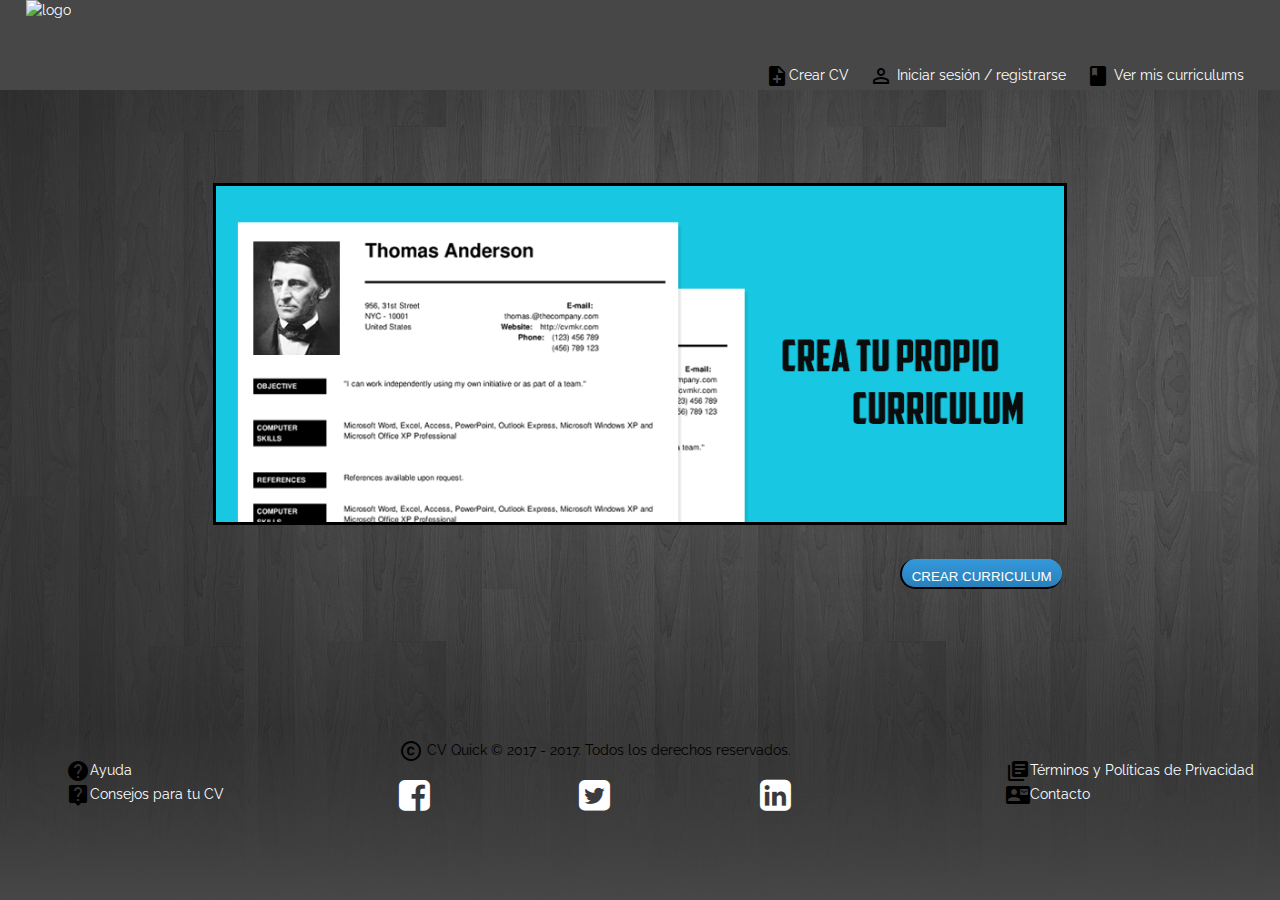
==== commit 946e3daf: "Merge pull request #84 from CvQuick/css_añadir_elementos_RS_y_enlaces_al_formulario" ====
--- a/index.html
+++ b/index.html
@@ -7,6 +7,7 @@
     <link rel="stylesheet" type="text/css" href="//fonts.googleapis.com/css?family=Raleway"/>
     <link href="https://fonts.googleapis.com/icon?family=Material+Icons"
           rel="stylesheet">
+    <link rel="stylesheet" href="https://cdnjs.cloudflare.com/ajax/libs/font-awesome/4.7.0/css/font-awesome.min.css">
     <link rel="icon" type="image/png" href="images/logo.png"/>
 </head>
 <body>
@@ -20,6 +21,7 @@
         <div class="navegacion-principal">
             <nav class="nav navegacion-principal" id="MenuNavegacion">
                 <ul>
+                    <li><i class="material-icons">note_add</i><a href="Formulario.html">Crear CV</a></li>
                     <li><i class="material-icons">perm_identity</i><a href="login.html"> Iniciar sesión /
                         registrarse </a></li>
                     <li><i class="material-icons">book</i><a href="mis_curriculums.html"> Ver mis
@@ -54,10 +56,15 @@
         </div>
         <div class="reserved">
             <p class="copyright">
-                <i class="material-icons">copyright</i> <span translate="no ">CV Quick</span> © 2017 -
+                <i class="material-icons">copyright</i> <span translate="no">CV Quick</span> © 2017 -
                 2017. Todos
                 los derechos reservados.
             </p>
+            <div class="redes-sociales">
+                <a href="https://www.facebook.com"><i class="fa fa-facebook-square"></i></a>
+                <a href="https://www.twitter.com"><i class="fa fa-twitter-square"></i></a>
+                <a href="https://www.linkedin.com"><i class="fa fa-linkedin-square"></i></a>
+            </div>
         </div>
         <div class="bar">
             <div class="content">
@@ -73,5 +80,4 @@
     </footer>
 </section>
 </body>
-</body>
 </html>
--- a/css/style.css
+++ b/css/style.css
@@ -93,6 +93,9 @@
 .links li a:hover, .terminos li a:hover, .navegacion-principal ul li a:hover {
   color: blue;
 }
+.navegacion-principal li{
+  margin: 0 10px;
+}
 
 .form-group {
   display: flex;
@@ -186,7 +189,7 @@
 }
 
 a:visited {
-  color: none;
+  color: unset;
 }
 
 /*// Definicion de todos los botones e input tipo submit*/
@@ -246,7 +249,6 @@
 
 
 .slider {
-  width: 700%;
   margin: auto;
   overflow: hidden;
   display: inline-block;
@@ -315,3 +317,23 @@
     transform: rotate(360deg);
     -webkit-transform: rotate(360deg);
 }
+.redes-sociales{
+  display: flex;
+  justify-content: space-between;
+  align-items: center;
+}
+
+i.fa{
+  font-size: 36px;
+  margin-bottom: 10px;
+}
+
+.fa-facebook-square:hover{
+  color:#3b5998;
+}
+.fa-twitter-square:hover{
+  color:#00aced;
+}
+.fa-linkedin-square:hover{
+  color:#0e76a8;
+}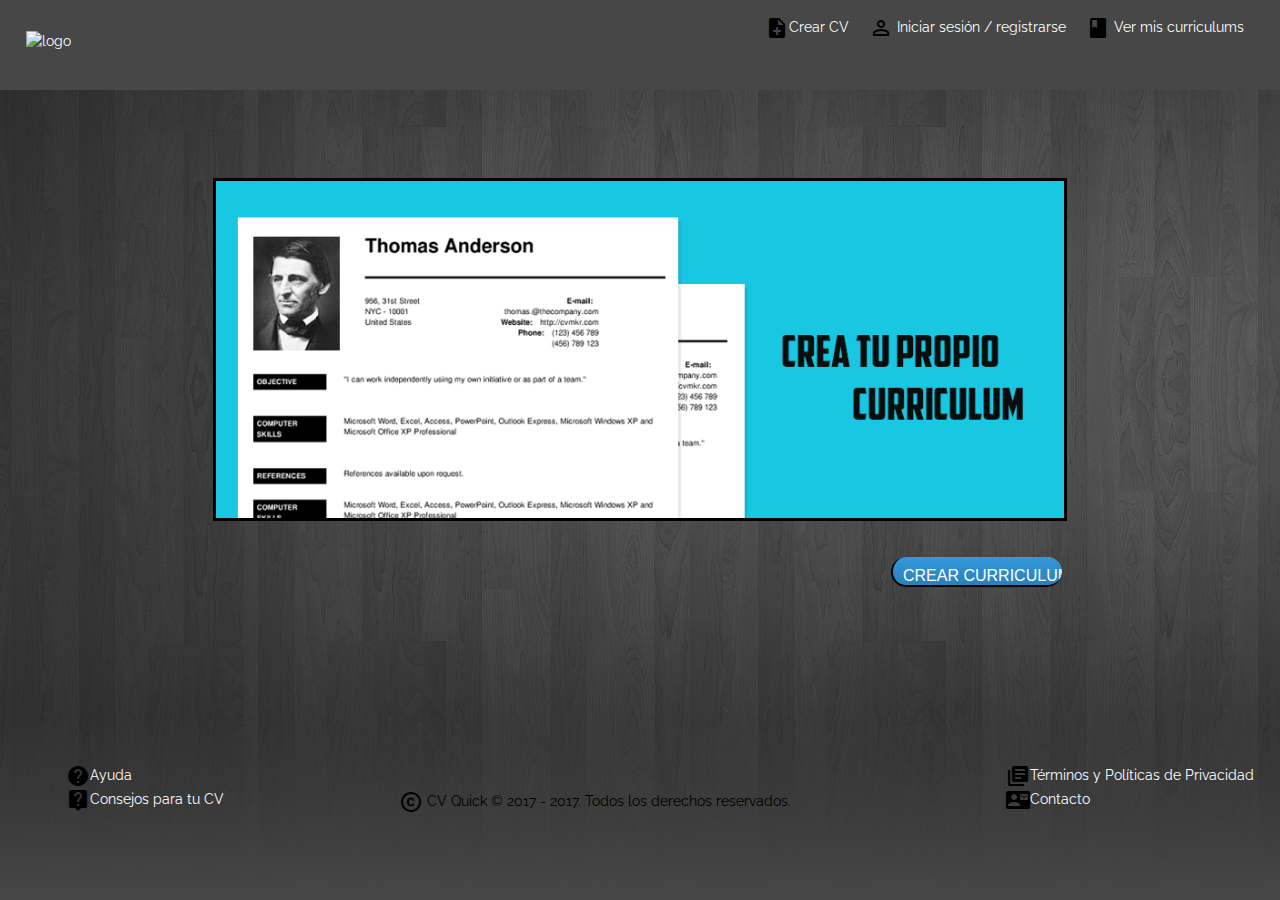
==== commit 050c414c: "refactorizado el footer con sprites y comentarios en español" ====
--- a/index.html
+++ b/index.html
@@ -1,6 +1,7 @@
 <!DOCTYPE html>
 <html lang="es_ES">
 <head>
+    <meta name="viewport" content="width=device-width, initial-scale=1.0">
     <meta charset="UTF-8">
     <title>Index</title>
     <link rel="stylesheet" href="css/style.css">
@@ -40,8 +41,10 @@
             <li><img src="images/ImagenSlider3.png" alt=""></li>
             <li><img src="images/ImagenSlider4.png" alt=""></li>
         </ul>
-        <input type="submit" class="derecha" value="CREAR CURRICULUM"
-               onclick="location='Formulario.html'"/>
+        <div id="Efecto3DContainer">
+            <input id="Efecto3D" type="submit" class="derecha" value="CREAR CURRICULUM"
+                   onclick="location='Formulario.html'"/>
+        </div>
 
     </div>
 </section>
@@ -54,21 +57,25 @@
                 <li><i class="material-icons">live_help</i><a href="#">Consejos para tu CV</a></li>
             </ul>
         </div>
+
         <div class="reserved">
+
+            <div class="social-media-icons redes-sociales">
+                <li><a class="twitter" href="https://www.twitter.com"></a></li>
+                <li><a class="google" href="https://www.google.es/"></a></li>
+                <li><a class="facebook " href="https://www.facebook.com"></a></li>
+
+            </div>
             <p class="copyright">
+                <!--Aqui usamos el 'translate=no' para lo que es nuestra Marca, no queremos que
+                la traduzca-->
                 <i class="material-icons">copyright</i> <span translate="no">CV Quick</span> © 2017 -
                 2017. Todos
                 los derechos reservados.
             </p>
-            <div class="redes-sociales">
-                <a href="https://www.facebook.com"><i class="fa fa-facebook-square"></i></a>
-                <a href="https://www.twitter.com"><i class="fa fa-twitter-square"></i></a>
-                <a href="https://www.linkedin.com"><i class="fa fa-linkedin-square"></i></a>
-            </div>
         </div>
         <div class="bar">
             <div class="content">
-                <!--Aqui usamos el 'translate=no' para lo que es nuestra Marca, no queremos que la traduzca-->
                 <ul class="terminos">
                     <li><i class="material-icons">library_books</i><a href="#">Términos y Políticas de
                         Privacidad</a>
--- a/css/style.css
+++ b/css/style.css
@@ -1,311 +1,376 @@
-
+/*
+Establecemos un estilo para que, sea cual sea el tamaño de la página, simpre nos ocupe toda la pantalla.
+ */
 html {
-  height: 100%;
-  box-sizing: border-box;
+    height: 100%;
+    box-sizing: border-box;
 }
 
 *,
 *:before,
 *:after {
-  box-sizing: inherit;
-}
-
+    box-sizing: inherit;
+}
+
+/*
+Dividimos la pagina en 12 columnas y establecemos una imagen de fondo
+ */
 body {
-  position: relative;
-  margin: 0;
-  min-height: 100%;
-  display: grid;
-  grid-template-columns: repeat(12, 1fr);
-  background-image: url("../images/fondoForm.png");
-}
-
-/*
-Al header le damos toda una fila, dividimos sus elementos y le damos un gradiente de negro a blanco.
+    position: relative;
+    margin: 0;
+    min-height: 100%;
+    display: grid;
+    grid-template-columns: repeat(12, 1fr);
+    background-image: url("../images/fondoForm.png");
+}
+
+
+/*
+Al header le damos toda una fila y le damos un fondo gris
  */
 #SectionHeader {
-  grid-column: 1 / span 12;
-
-  height: 90px;
-
-  background: #474747; /* For browsers that do not support gradients */
-  /*background: -webkit-linear-gradient(black, darkgrey, white); !* For Safari 5.1 to 6.0 *!*/
-  /*background: -o-linear-gradient(black, darkgrey, white); !* For Opera 11.1 to 12.0 *!*/
-  /*background: -moz-linear-gradient(black, darkgrey, white); !* For Firefox 3.6 to 15 *!*/
-  /*background: linear-gradient(black, darkgrey, white); !* Standard syntax *!*/
-
-}
-
+    grid-column: 1 / span 12;
+
+    height: 90px;
+
+    background: #474747; /* For browsers that do not support gradients */
+}
+
+/*
+Dividimos los elementos del header y le damos unos margenes laterales a los elementos.
+ */
 header {
-
-  display: flex;
-  align-items: flex-start;
-  justify-content: space-between;
-
-  padding: 0 2%;
-}
-
+    display: flex;
+    align-items: flex-end;
+    justify-content: space-between;
+
+    padding: 0 2%;
+}
+
+.nav ul {
+    display: flex;
+}
+
+/*
+Al footer le damos toda una fila y le damos un gradiente de transparente a gris.
+ */
 #SectionFooter {
-  margin-top: 50px;
-  justify-content: space-between;
-
-  grid-column-start: 1;
-  grid-column-end: 13;
-
-  background: #474747; /* For browsers that do not support gradients */
-  background: -webkit-linear-gradient(rgba(71, 71, 71, 0), #474747); /* For Safari 5.1 to 6.0 */
-  background: -o-linear-gradient(rgba(71, 71, 71, 0), #474747); /* For Opera 11.1 to 12.0 */
-  background: -moz-linear-gradient(rgba(71, 71, 71, 0), #474747); /* For Firefox 3.6 to 15 */
-  background: linear-gradient(rgba(71, 71, 71, 0), #474747); /* Standard syntax */
-}
-
+    margin-top: 50px;
+    justify-content: space-between;
+
+    grid-column-start: 1;
+    grid-column-end: 13;
+
+    background: #474747; /* For browsers that do not support gradients */
+    background: -webkit-linear-gradient(rgba(71, 71, 71, 0), #474747); /* For Safari 5.1 to 6.0 */
+    background: -o-linear-gradient(rgba(71, 71, 71, 0), #474747); /* For Opera 11.1 to 12.0 */
+    background: -moz-linear-gradient(rgba(71, 71, 71, 0), #474747); /* For Firefox 3.6 to 15 */
+    background: linear-gradient(rgba(71, 71, 71, 0), #474747); /* Standard syntax */
+}
+
+/*
+Dividimos los elementos del footer y le damos unos margenes laterales a los elementos.
+ */
 Footer {
-  display: flex;
-  align-items: flex-end;
-  justify-content: space-between;
-
-  padding: 0 2%;
-
-}
-
+    display: flex;
+    align-items: flex-end;
+    justify-content: space-between;
+
+    padding: 0 2%;
+
+}
+
+/*
+Al footer le damos unas columnas centrales para que el contenido de nuestra página simpre esté centrado.
+Establecemos el color de sus elemntos en blanco
+ */
 #SectionContainer {
-  grid-column: 3 / 11;
-  color: white;
-}
-
+    grid-column: 3 / 11;
+    color: white;
+}
+
+/*
+Le damos el tamaño al logo
+ */
 .logo {
-  max-width: 100px;
-  width: 90%;
+    max-width: 100px;
+    width: 90%;
 }
 
 li.title {
-  font-size: 2em;
-  list-style: none;
-}
-
+    font-size: 2em;
+    list-style: none;
+}
+
+/*
+Los elementos del footer y el header le establecemos el mismo estilo: blanco por defecto, sin decoración a las listas y
+cuando el raton está posado los enlaces se vuelven azules
+ */
 .links li a, .terminos li a, .navegacion-principal ul li a {
-  color: white;
+    color: white;
 }
 
 .links li, .terminos li, .navegacion-principal ul li {
-  list-style: none;
+    list-style: none;
 }
 
 .links li a:hover, .terminos li a:hover, .navegacion-principal ul li a:hover {
-  color: blue;
-}
-.navegacion-principal li{
-  margin: 0 10px;
-}
-
+    color: blue;
+}
+
+.navegacion-principal li {
+    margin: 0 10px;
+}
+
+/*
+Establecemos el espacios entre todos los elementos formulario de nuestra página
+ */
 .form-group {
-  display: flex;
-  align-items: center;
-  justify-content: space-between;
-  color: white;
-}
-
-.titulo-form {
-  width: 35%;
-}
-
-.inputs-form {
-  width: 65%;
-}
-
-input{
-  text-align: center;
-  border-top: 0;
-  border-style: none none solid solid;
-  height: 30px;
-  margin: 5px;
-}
-textarea{
-  border-top: 0;
-  border-style: none none solid solid;
-  border-color: black;
-  border-width: 2px;
-}
-
+    /*display: flex;*/
+    /*align-items: center;*/
+    /*justify-content: space-between;*/
+    display: grid;
+    grid-template-columns: repeat(8, 1fr);
+}
+
+.form-group label {
+    grid-column: 1 / span 2;
+}
+
+.form-group input, .form-group textarea {
+    grid-column: 3 / span 6;
+}
+
+/*
+Establecemos los bordes de los inputs y centramos el contenido de los mismos
+ */
+input {
+    text-align: center;
+    border-top: 0;
+    border-style: none none solid solid;
+    height: 30px;
+    margin: 5px;
+}
+
+/*
+Establecemos los bordes de los textarea
+ */
+textarea {
+    border-style: none none solid solid;
+    border-color: black;
+    border-width: 2px;
+    border-top: 0;
+}
+
+/*
+Establecemos que los bordes de las tablas, así como que su tamaño sea el 100% de su contendor y que sus elementos estén centrados
+ */
 table {
-  width: 100%;
-  text-align: center;
-  border-collapse: collapse;
-}
-
+    width: 100%;
+    text-align: center;
+    border-collapse: collapse;
+}
+
+/*
+El titulo de la tabla tendrá un espacio inferior y unicamente borde inferior
+ */
 .titulo-tabla {
-  padding-bottom: 1em;
-  border-bottom: 5px solid black;;
-  border-collapse: collapse;
+    padding-bottom: 1em;
+    border-bottom: 5px solid black;;
+    border-collapse: collapse;
 }
 
 #Contacto {
-  width: 100%;
-  display: flex;
-  justify-content: space-between;
+    width: 100%;
+    display: flex;
+    justify-content: space-between;
 }
 
 .subsection {
-  margin-top: 1em;
-  color: white;
+    margin-top: 1em;
+    color: white;
 }
 
 .subsection-contacto {
-  width: 45%;
+    width: 45%;
 }
 
 fieldset {
-  height: 100%;
+    height: 100%;
 }
 
 #FormularioContacto {
-  height: 100%;
+    height: 100%;
 }
 
 .derecha {
-  float: right;
-  clear: both;
+    float: right;
+    clear: both;
 }
 
 .izquierda {
-  float: left;
-  clear: both;
-}
-
-.add, .submit {
-  width: 20%;
-}
-
+    float: left;
+    clear: both;
+}
+
+input[type="button"], input[type="submit"], button {
+    width: 20%;
+    font-size: 1em;
+}
+
+input[type="text"], input[type=email], input[type="date"], textarea {
+    border-radius: 25px;
+}
+
+/*
+Todos los iconos iran centrados con el texto. Por defecto, los iconos se posicionan un poco en alto con respecto a sus elementos hermanos.
+ */
 i {
-  vertical-align: middle;
-}
-
+    vertical-align: middle;
+}
+
+/*
+Establecemos el color del texto de los enlaces en blanco y sin subrayado para conseguir una mayor seriedad en la página.
+ */
 a {
-  color: white;
-  text-decoration: none;
-}
-
+    color: white;
+    text-decoration: none;
+}
+
+/*
+Para diferenciar los enlaces de lo que no son enlaces, cuando el raton se posa por encima el enlace se vuelve azul
+ */
 a:hover {
-  color: blue;
-}
-
+    color: blue;
+}
+
+/*
+Cuando el enlace ha sido visitado, no establecemos ningun color.
+ */
 a:visited {
-  color: unset;
+    color: unset;
 }
 
 /*// Definicion de todos los botones e input tipo submit*/
+
 button, input[type=submit] {
-  background: #3498db;
-  background-image: -webkit-linear-gradient(top, #3498db, #2980b9);
-  background-image: -moz-linear-gradient(top, #3498db, #2980b9);
-  background-image: -ms-linear-gradient(top, #3498db, #2980b9);
-  background-image: -o-linear-gradient(top, #3498db, #2980b9);
-  background-image: linear-gradient(to bottom, #3498db, #2980b9);
-  -webkit-border-radius: 28;
-  -moz-border-radius: 28;
-  border-radius: 28px;
-  color: #ffffff;
-  padding: 10px 10px 10px 10px;
-  text-decoration: none;
-  margin-top: 1em;
+    background: #3498db;
+    background-image: -webkit-linear-gradient(top, #3498db, #2980b9);
+    background-image: -moz-linear-gradient(top, #3498db, #2980b9);
+    background-image: -ms-linear-gradient(top, #3498db, #2980b9);
+    background-image: -o-linear-gradient(top, #3498db, #2980b9);
+    background-image: linear-gradient(to bottom, #3498db, #2980b9);
+    -webkit-border-radius: 28;
+    -moz-border-radius: 28;
+    border-radius: 28px;
+    color: #ffffff;
+    padding: 10px 10px 10px 10px;
+    text-decoration: none;
+    margin-top: 1em;
 }
 
 button:hover, input[type=submit]:hover {
-  background: #3cb0fd;
-  background-image: -webkit-linear-gradient(top, #3cb0fd, #3498db);
-  background-image: -moz-linear-gradient(top, #3cb0fd, #3498db);
-  background-image: -ms-linear-gradient(top, #3cb0fd, #3498db);
-  background-image: -o-linear-gradient(top, #3cb0fd, #3498db);
-  background-image: linear-gradient(to bottom, #3cb0fd, #3498db);
-  text-decoration: none;
-}
-
+    background: #3cb0fd;
+    background-image: -webkit-linear-gradient(top, #3cb0fd, #3498db);
+    background-image: -moz-linear-gradient(top, #3cb0fd, #3498db);
+    background-image: -ms-linear-gradient(top, #3cb0fd, #3498db);
+    background-image: -o-linear-gradient(top, #3cb0fd, #3498db);
+    background-image: linear-gradient(to bottom, #3cb0fd, #3498db);
+    text-decoration: none;
+}
+
+/*
+Establecemos el tipo de letra especial de la página.
+Nuestra elegida el Raleway, siendo aplicada a los parrafos, label, celdas de tabla y enlaces.
+ */
 p, label, td, a {
-  font-family: Raleway;
-  font-size: 14px;
-  font-style: normal;
-  font-variant: normal;
-  font-weight: 400;
-  line-height: 20px;
+    font-family: Raleway;
+    font-size: 14px;
+    font-style: normal;
+    font-variant: normal;
+    font-weight: 400;
+    line-height: 20px;
 }
 
 .subsection, #Contacto {
-  border: solid black;
-  background-color: rgba(237, 227, 255, 0.3);
-  padding: 2em;
-  margin: 2em
+    border: solid black;
+    background-color: rgba(237, 227, 255, 0.3);
+    padding: 2em;
+    margin: 2em;
+    border-radius: 25px;
 }
 
 h3.title {
-  text-align: center;
+    text-align: center;
 }
 
 .submit {
-  margin-right: 3em;
+    margin-right: 3em;
 }
 
 .reserved {
-  justify-content: center;
-}
-
+    justify-content: center;
+}
 
 .slider {
-  margin: auto;
-  overflow: hidden;
-  display: inline-block;
-  grid-column-start: 2;
+    margin: auto;
+    overflow: hidden;
+    display: inline-block;
+    grid-column-start: 2;
 }
 
 .slider ul {
-  display: flex;
-  padding: 0;
-  width: 400%;
-
-  animation: cambio 20s infinite;
+    display: flex;
+    padding: 0;
+    width: 400%;
+
+    animation: cambio 20s infinite;
 }
 
 .slider li {
-  width: 100%;
-  list-style: none;
+    width: 100%;
+    list-style: none;
 }
 
 .slider img {
-  width: 100%;
-  border: solid black;
-
-}
-nav>ul{
-  margin-top: 4em;
-  display: flex;
-}
+    width: 100%;
+    border: solid black;
+
+}
+
+/*nav>ul{*/
+/*margin-top: 4em;*/
+/*display: flex;*/
+/*}*/
 
 @keyframes cambio {
-  0% {
-    margin-left: 0;
-  }
-  20% {
-    margin-left: 0;
-  }
-
-  25% {
-    margin-left: -100%;
-  }
-  45% {
-    margin-left: -100%;
-  }
-
-  50% {
-    margin-left: -200%;
-  }
-  70% {
-    margin-left: -200%;
-  }
-
-  75% {
-    margin-left: -300%;
-  }
-  100% {
-    margin-left: -300%;
-  }
+    0% {
+        margin-left: 0;
+    }
+    20% {
+        margin-left: 0;
+    }
+
+    25% {
+        margin-left: -100%;
+    }
+    45% {
+        margin-left: -100%;
+    }
+
+    50% {
+        margin-left: -200%;
+    }
+    70% {
+        margin-left: -200%;
+    }
+
+    75% {
+        margin-left: -300%;
+    }
+    100% {
+        margin-left: -300%;
+    }
 }
 
 .logo {
@@ -313,27 +378,150 @@
     transition-duration: 0.8s;
     transition-property: transform;
 }
+
 .logo:hover {
     transform: rotate(360deg);
     -webkit-transform: rotate(360deg);
 }
-.redes-sociales{
-  display: flex;
-  justify-content: space-between;
-  align-items: center;
-}
-
-i.fa{
-  font-size: 36px;
-  margin-bottom: 10px;
-}
-
-.fa-facebook-square:hover{
-  color:#3b5998;
-}
-.fa-twitter-square:hover{
-  color:#00aced;
-}
-.fa-linkedin-square:hover{
-  color:#0e76a8;
+
+/*
+REDES SOCIALES
+ */
+/*
+Establecemos el espacio entre los elementos de redes sociales del footer
+ */
+.redes-sociales {
+    display: flex;
+    justify-content: space-between;
+    align-items: center;
+}
+/* Reiniciando por defecto  */
+.social-media-icons {
+    list-style: none;
+    margin 0;
+    padding: 0;
+}
+
+/* Muestra los iconos  en linea*/
+.social-media-icons li {
+    display: inline-block;
+}
+
+.social-media-icons a {
+    background-image: url(../images/social-icons.png);
+    background-image: url(../images/social-icons.svg), none;
+    background-repeat: no-repeat;
+    display: block;
+    height: 58px;
+    transition: all 350ms ease-out;
+    -webkit-transition: all 350ms ease-out;
+    -o-transition: all 350ms ease-out;
+    width: 50px;
+}
+
+.social-media-icons a:hover {
+    transform: scaleY(-1);
+
+
+    filter: alpha(opacity=100);
+    opacity: 0.8;
+}
+
+/* Move the background to the right position for each social network */
+.twitter {
+    background-position: 0 0; /* Obviously, this is obsolete to use here, but it illustrates the fact the twitter image is the first image */
+}
+
+.facebook {
+    background-position: -53px 0;
+
+}
+
+
+.google {
+    background-position: -106px -60px;
+    background-blend-mode: color;
+}
+/*
+Establecemos el tamaño y el margen de los logos
+ */
+i.fa {
+    font-size: 36px;
+    margin-bottom: 10px;
+}
+
+
+/**
+Efecto 3D
+Le aplicamos un efecto 3D al unico boton de nuestro index
+ */
+
+/* WebKit and Opera browsers */
+@-webkit-keyframes spinner {
+    from {
+        -webkit-transform: rotateY(0deg);
+    }
+    to {
+        -webkit-transform: rotateY(-360deg);
+    }
+}
+
+/* all other browsers */
+@keyframes spinner {
+    from {
+        -moz-transform: rotateY(0deg);
+        -ms-transform: rotateY(0deg);
+        transform: rotateY(0deg);
+    }
+    to {
+        -moz-transform: rotateY(-360deg);
+        -ms-transform: rotateY(-360deg);
+        transform: rotateY(-360deg);
+    }
+}
+
+#Efecto3DContainer {
+    background: rgba(0, 0, 0, 0.5);
+}
+
+#Efecto3D {
+    webkit-animation-name: spinner;
+    -webkit-animation-timing-function: linear;
+    -webkit-animation-iteration-count: infinite;
+    -webkit-animation-duration: 6s;
+
+    animation-name: spinner;
+    animation-timing-function: linear;
+    animation-iteration-count: infinite;
+    animation-duration: 6s;
+
+    -webkit-transform-style: preserve-3d;
+    -moz-transform-style: preserve-3d;
+    -ms-transform-style: preserve-3d;
+    transform-style: preserve-3d;
+}
+
+#Efecto3D:hover {
+    -webkit-animation-play-state: paused;
+    animation-play-state: paused;
+    background: rgba(0, 0, 0, 0.5);
+}
+
+@media screen and (max-width: 750px) {
+    body {
+        /*
+        ¡CUIDADO! no entiende bien las media query desde el emulador de dispositivos, pero sí si damos menor tamaño
+        a las páginas
+        */
+        /*Esto es sólo una prueba, habría que borrarlo y añadir aquí el css para nuestra página completa*/
+        display: inline;
+    }
+
+    .subsection {
+        padding: 2%;
+    }
+    .form-group{
+        margin-bottom: 5%;
+    }
+
 }